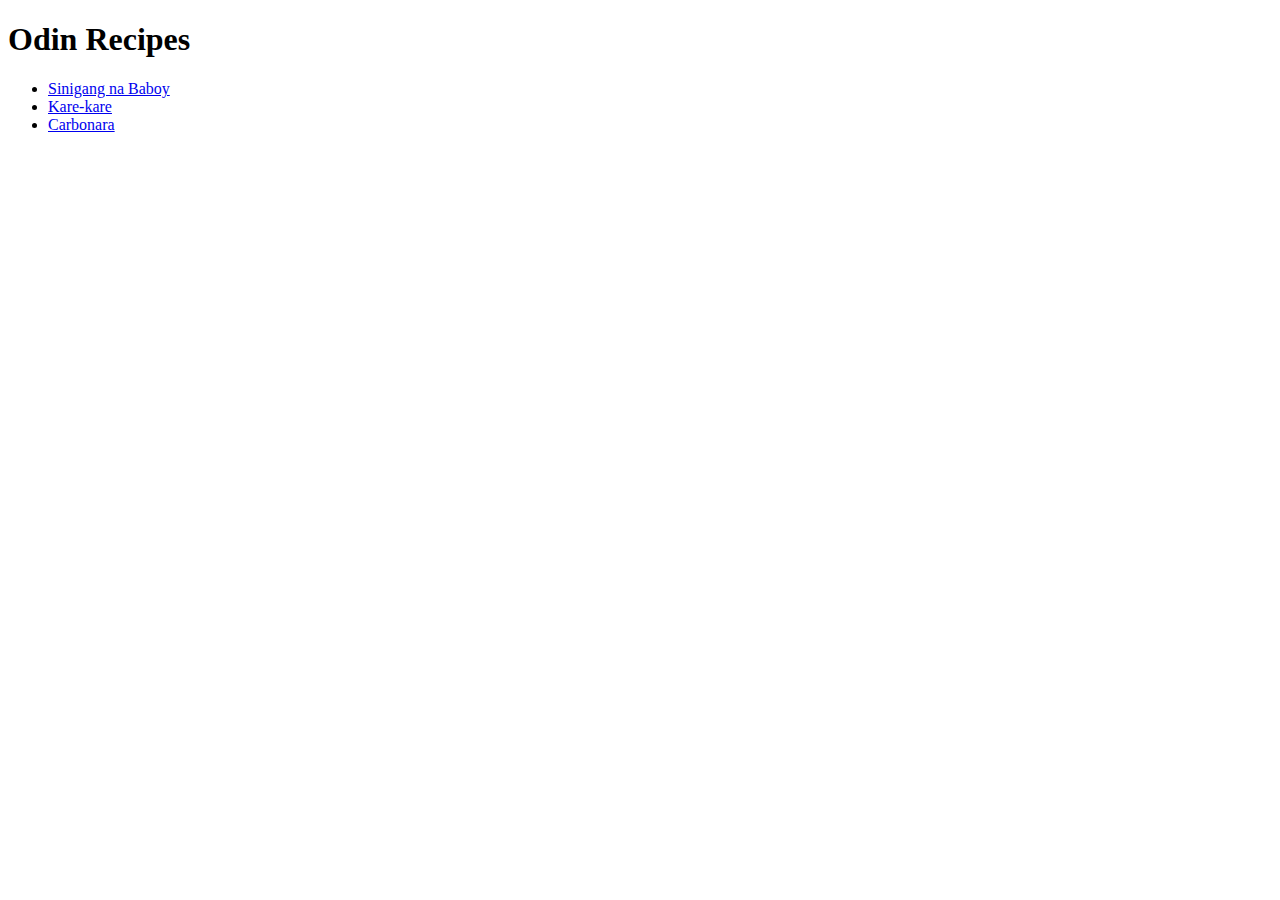
==== index.html @ 8be214cb "Created my first web-based project" ====
<!DOCTYPE html>
<html lang="en">
<head>
    <meta charset="UTF-8">
    <meta name="viewport" content="width=device-width, initial-scale=1.0">
    <title>Odin Recipes</title>
</head>
<body>
    <h1>Odin Recipes</h1>

    <ul>
        <li><a href="recipes/sinigang-na-baboy.html">Sinigang na Baboy</a></li>
        <li><a href="recipes/kare-kare.html">Kare-kare</a></li>
        <li><a href="recipes/carbonara.html">Carbonara</a></li>
    </ul>
    
</body>
</html>
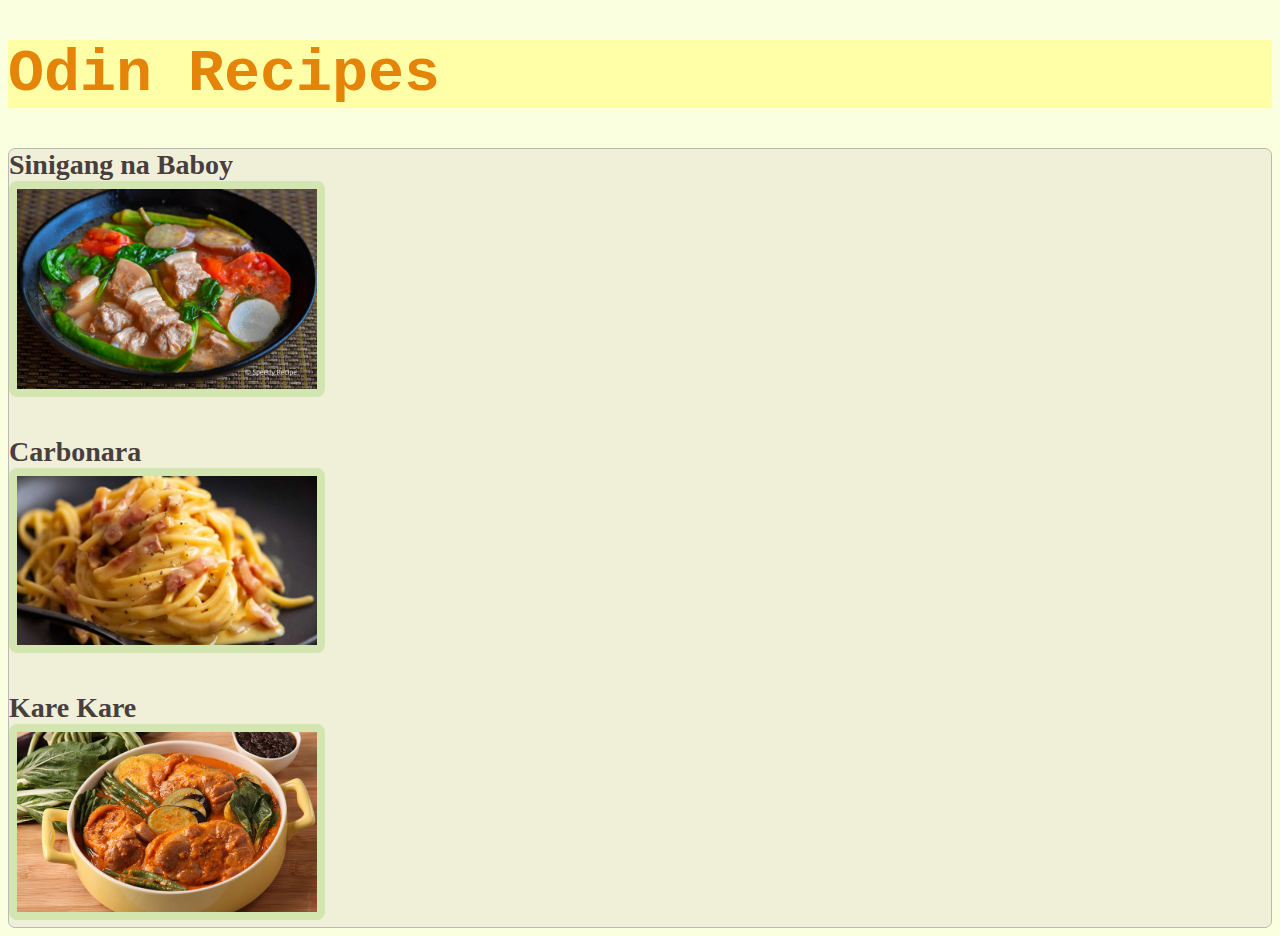
==== commit ac3c2248: "Added styles on the main page. Added classes in index.html" ====
--- a/index.html
+++ b/index.html
@@ -4,15 +4,28 @@
     <meta charset="UTF-8">
     <meta name="viewport" content="width=device-width, initial-scale=1.0">
     <title>Odin Recipes</title>
+    <link rel="stylesheet" href="style.css">
 </head>
 <body>
-    <h1>Odin Recipes</h1>
+    <div class="header">
+        <h1>Odin Recipes</h1>
+    </div>
 
-    <ul>
-        <li><a href="recipes/sinigang-na-baboy.html">Sinigang na Baboy</a></li>
-        <li><a href="recipes/kare-kare.html">Kare-kare</a></li>
-        <li><a href="recipes/carbonara.html">Carbonara</a></li>
-    </ul>
-    
+    <div class="recipe-tab">            
+        <a href="recipes/sinigang-na-baboy.html">Sinigang na Baboy</a>
+        <br>
+        <a class="recipe-img sinigang" href="recipes/sinigang-na-baboy.html"> <img src="images/sinigang.jpg" alt="Sinigang">
+        <br> 
+        <br>
+        <a href="recipes/carbonara.html">Carbonara</a>  
+        <br>
+        <a class="recipe-img carbonara" href="recipes/carbonara.html"><img src="images/carbonara.jpg" alt="Carbonara">
+        <br>
+        <br>
+        <a href="recipes/kare-kare.html">Kare Kare</a>
+        <br>
+        <a class="recipe-img kare-kare" href="recipes/kare-kare.html"><img src="images/kare-kare.jpg" alt="Kare-kare">        
+    </div>
+
 </body>
 </html>--- a/style.css
+++ b/style.css
@@ -0,0 +1,40 @@
+body {
+    background-color: rgb(250, 255, 223);
+}
+
+.header {
+    background-color: rgb(255, 255, 168);
+    
+}
+
+.header  h1 {
+    color: rgb(228, 133, 10);
+    font-size: 60px;
+    font-weight: bold;
+    font-family:'Courier New', Courier, monospace;
+}
+
+.recipe-tab {
+    background-color:rgb(240, 240, 217);
+    border-style: solid;
+    border-width: 1px;
+    border-color: rgb(185, 185, 185);
+    border-radius: 7px;
+}
+
+.recipe-tab a{
+    color: rgb(73, 62, 62);
+    font-size: 28px;
+    text-decoration: none;
+    font-weight: bold;
+}
+
+.recipe-tab .recipe-img img {
+    padding-top: 10p;
+    width: 300px;
+    height: auto;
+    border-style: solid;
+    border-color: rgb(211, 230, 177);
+    border-width: 8px;
+    border-radius: 8px;
+}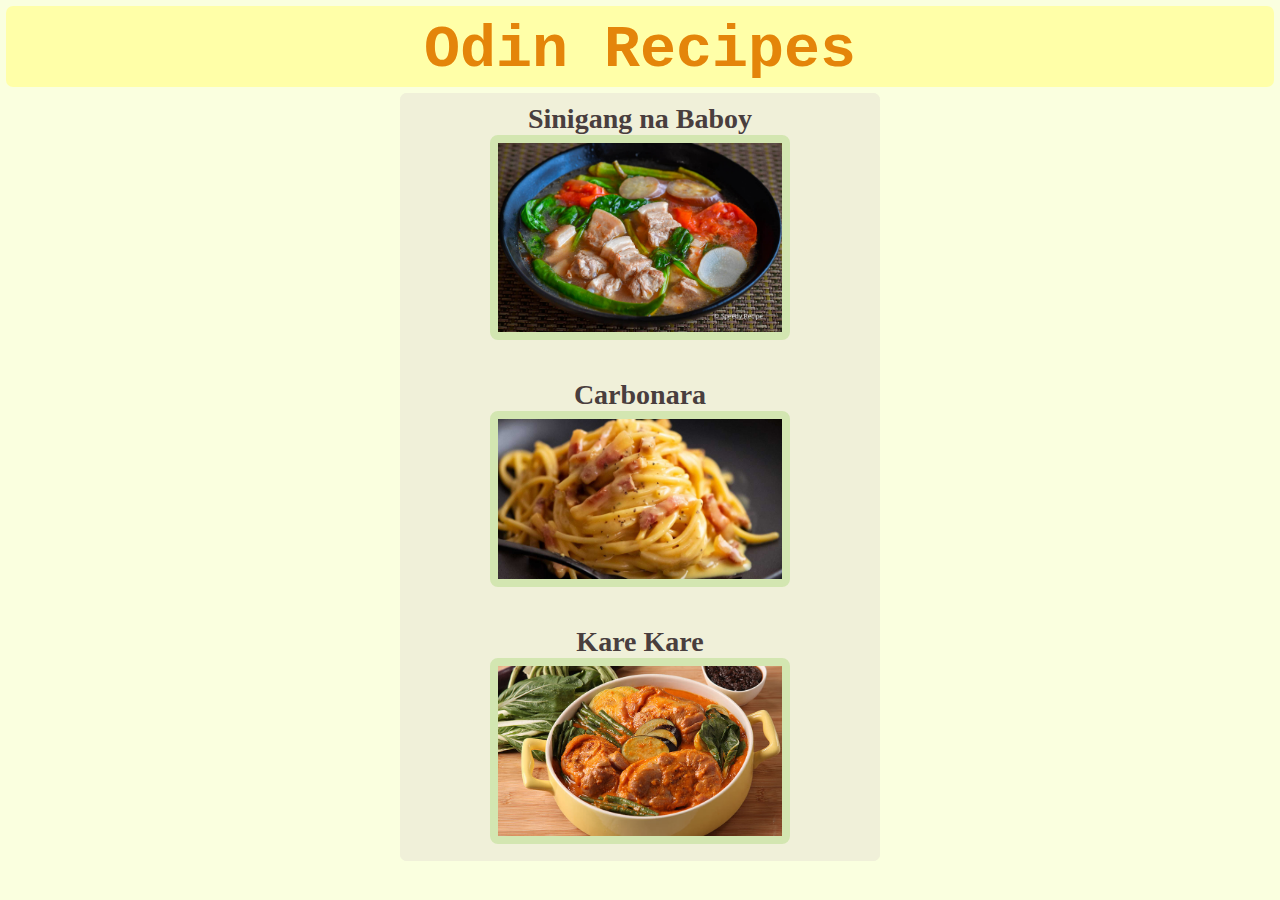
==== commit 8153f4b1: "Properly uses the Box Model on index.html and styles.css" ====
--- a/index.html
+++ b/index.html
@@ -11,20 +11,22 @@
         <h1>Odin Recipes</h1>
     </div>
 
-    <div class="recipe-tab">            
-        <a href="recipes/sinigang-na-baboy.html">Sinigang na Baboy</a>
-        <br>
-        <a class="recipe-img sinigang" href="recipes/sinigang-na-baboy.html"> <img src="images/sinigang.jpg" alt="Sinigang">
-        <br> 
-        <br>
-        <a href="recipes/carbonara.html">Carbonara</a>  
-        <br>
-        <a class="recipe-img carbonara" href="recipes/carbonara.html"><img src="images/carbonara.jpg" alt="Carbonara">
-        <br>
-        <br>
-        <a href="recipes/kare-kare.html">Kare Kare</a>
-        <br>
-        <a class="recipe-img kare-kare" href="recipes/kare-kare.html"><img src="images/kare-kare.jpg" alt="Kare-kare">        
+    <div class="recipe-tab">   
+        <div class="recipe-tab content">
+            <a href="recipes/sinigang-na-baboy.html">Sinigang na Baboy</a>
+            <br>
+            <a class="recipe-img sinigang" href="recipes/sinigang-na-baboy.html"> <img src="images/sinigang.jpg" alt="Sinigang">
+            <br> 
+            <br>
+            <a href="recipes/carbonara.html">Carbonara</a>  
+            <br>
+            <a class="recipe-img carbonara" href="recipes/carbonara.html"><img src="images/carbonara.jpg" alt="Carbonara">
+            <br>
+            <br>
+            <a href="recipes/kare-kare.html">Kare Kare</a>
+            <br>
+            <a class="recipe-img kare-kare" href="recipes/kare-kare.html"><img src="images/kare-kare.jpg" alt="Kare-kare">        
+        </div>           
     </div>
 
 </body>
--- a/style.css
+++ b/style.css
@@ -1,10 +1,21 @@
+*,
+*::before,
+*::after {
+    box-sizing: border-box;
+    margin: 0;
+    padding: 0;
+}
+
 body {
     background-color: rgb(250, 255, 223);
 }
 
 .header {
     background-color: rgb(255, 255, 168);
-    
+    margin: 6px;
+    padding: 10px 0px 3px 0px;
+    border: 1px none;
+    border-radius: 7px;
 }
 
 .header  h1 {
@@ -12,15 +23,25 @@
     font-size: 60px;
     font-weight: bold;
     font-family:'Courier New', Courier, monospace;
+    text-align: center;
 }
 
 .recipe-tab {
     background-color:rgb(240, 240, 217);
-    border-style: solid;
+    width: 30rem;
+    height: 48rem;
+    margin: auto;
+    border-style: none;
     border-width: 1px;
     border-color: rgb(185, 185, 185);
     border-radius: 7px;
 }
+
+.recipe-tab.content {
+    text-align: center;
+    padding: 10px;
+}
+
 
 .recipe-tab a{
     color: rgb(73, 62, 62);
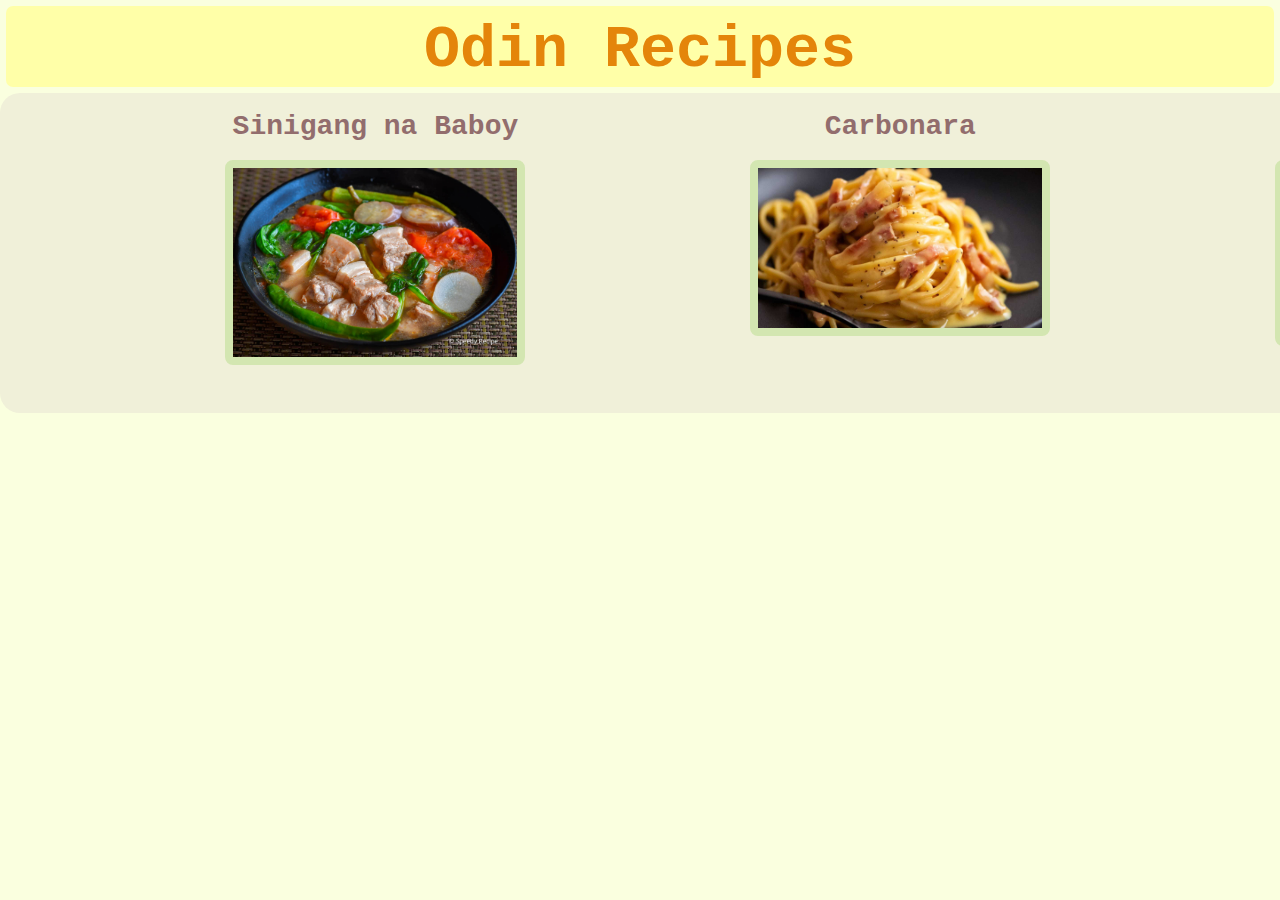
==== commit 90fee1a4: "Edited index.html using proper naming convention. Edited style.css using flexboxes." ====
--- a/index.html
+++ b/index.html
@@ -11,23 +11,19 @@
         <h1>Odin Recipes</h1>
     </div>
 
-    <div class="recipe-tab">   
-        <div class="recipe-tab content">
-            <a href="recipes/sinigang-na-baboy.html">Sinigang na Baboy</a>
-            <br>
+    <div class="recipe-container">   
+        <div class="recipe-item sinigang">
+            <a class="recipe-link" href="recipes/sinigang-na-baboy.html">Sinigang na Baboy</a>
             <a class="recipe-img sinigang" href="recipes/sinigang-na-baboy.html"> <img src="images/sinigang.jpg" alt="Sinigang">
-            <br> 
-            <br>
-            <a href="recipes/carbonara.html">Carbonara</a>  
-            <br>
+        </div>
+        <div class="recipe-item carbonara">
+            <a class="recipe-link" href="recipes/carbonara.html">Carbonara</a>  
             <a class="recipe-img carbonara" href="recipes/carbonara.html"><img src="images/carbonara.jpg" alt="Carbonara">
-            <br>
-            <br>
-            <a href="recipes/kare-kare.html">Kare Kare</a>
-            <br>
-            <a class="recipe-img kare-kare" href="recipes/kare-kare.html"><img src="images/kare-kare.jpg" alt="Kare-kare">        
-        </div>           
+        </div>
+        <div class="recipe-item karekare">
+            <a class="recipe-link" href="recipes/kare-kare.html">Kare Kare</a>
+            <a class="recipe-img kare-kare" href="recipes/kare-kare.html"><img src="images/kare-kare.jpg" alt="Kare-kare"> 
+        </div>
     </div>
-
 </body>
 </html>--- a/style.css
+++ b/style.css
@@ -16,6 +16,8 @@
     padding: 10px 0px 3px 0px;
     border: 1px none;
     border-radius: 7px;
+    display: flex;
+    justify-content: center;
 }
 
 .header  h1 {
@@ -26,36 +28,38 @@
     text-align: center;
 }
 
-.recipe-tab {
-    background-color:rgb(240, 240, 217);
-    width: 30rem;
-    height: 48rem;
-    margin: auto;
-    border-style: none;
-    border-width: 1px;
-    border-color: rgb(185, 185, 185);
-    border-radius: 7px;
+.recipe-container {
+    background-color:rgb(240, 240, 217);     
+    width: 1800px;
+    height: 320px;
+    border-radius: 20px;
+    display: flex;
+    justify-content: space-evenly;  
+    flex-wrap: wrap;
+    margin: 0 auto;
+    padding-left: 113px;
 }
 
-.recipe-tab.content {
+.recipe-item {
     text-align: center;
-    padding: 10px;
+    margin-top: 18px;
 }
 
-
-.recipe-tab a{
-    color: rgb(73, 62, 62);
+.recipe-container .recipe-link{
+    color: rgb(146, 109, 109);
     font-size: 28px;
     text-decoration: none;
     font-weight: bold;
+    font-family:'Courier New', Courier, monospace;
 }
 
-.recipe-tab .recipe-img img {
-    padding-top: 10p;
+.recipe-container .recipe-img img {
+    display: flex;
     width: 300px;
     height: auto;
     border-style: solid;
     border-color: rgb(211, 230, 177);
     border-width: 8px;
     border-radius: 8px;
-}+    margin-top: 18px;
+}
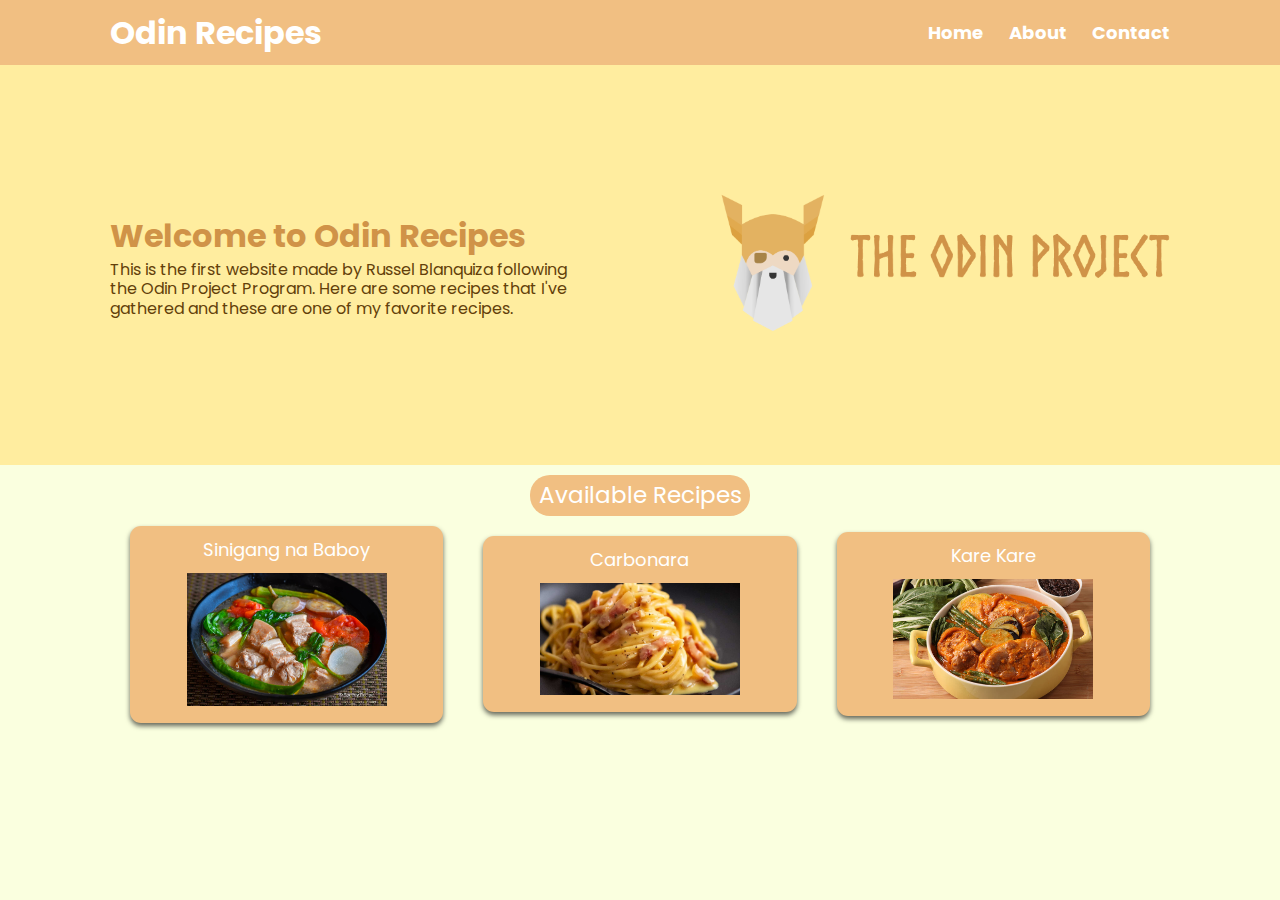
==== commit 78af901a: "Redesigned the main page. Edited index.html refined the elements to achieve the desired outcome. Edi" ====
--- a/index.html
+++ b/index.html
@@ -7,23 +7,54 @@
     <link rel="stylesheet" href="style.css">
 </head>
 <body>
-    <div class="header">
-        <h1>Odin Recipes</h1>
-    </div>
+    <nav class="navbar">
+        <div class="container">
+            <div class="logo">Odin Recipes</div>
+            <ul class="nav">
+                <li>
+                    <a href="#">Home</a>
+                </li>
+                <li>
+                    <a href="#">About</a>
+                </li>
+                <li>
+                    <a href="#">Contact</a>
+                </li>
+            </ul>
+        </div>
+    </nav>
+    
+    <header class="header">
+        <div class="container">
+            <div> 
+                <h1>Welcome to Odin Recipes</h1>
+                <p>
+                    This is the first website made by Russel Blanquiza following
+                    the Odin Project Program.
+                    Here are some recipes that I've gathered and these are
+                    one of my favorite recipes.
+                </p>
+            </div>
+            <img src="images/odin-project-logo.png" alt="Odin Project Logo">
+        </div>
+    </header>
 
-    <div class="recipe-container">   
-        <div class="recipe-item sinigang">
-            <a class="recipe-link" href="recipes/sinigang-na-baboy.html">Sinigang na Baboy</a>
-            <a class="recipe-img sinigang" href="recipes/sinigang-na-baboy.html"> <img src="images/sinigang.jpg" alt="Sinigang">
+    <section class="section">
+        <div class="heading">Available Recipes</div>
+        <div class="container">
+            <div class="recipe-card sinigang">
+                <a class="recipe-link" href="recipes/sinigang-na-baboy.html">Sinigang na Baboy</a>
+                <a class="recipe-img sinigang" href="recipes/sinigang-na-baboy.html"> <img src="images/sinigang.jpg" alt="Sinigang">
+            </div>
+            <div class="recipe-card carbonara">
+                <a class="recipe-link" href="recipes/carbonara.html">Carbonara</a>  
+                <a class="recipe-img carbonara" href="recipes/carbonara.html"><img src="images/carbonara.jpg" alt="Carbonara">
+            </div>
+            <div class="recipe-card karekare">
+                <a class="recipe-link" href="recipes/kare-kare.html">Kare Kare</a>
+                <a class="recipe-img kare-kare" href="recipes/kare-kare.html"><img src="images/kare-kare.jpg" alt="Kare-kare"> 
+            </div>
         </div>
-        <div class="recipe-item carbonara">
-            <a class="recipe-link" href="recipes/carbonara.html">Carbonara</a>  
-            <a class="recipe-img carbonara" href="recipes/carbonara.html"><img src="images/carbonara.jpg" alt="Carbonara">
-        </div>
-        <div class="recipe-item karekare">
-            <a class="recipe-link" href="recipes/kare-kare.html">Kare Kare</a>
-            <a class="recipe-img kare-kare" href="recipes/kare-kare.html"><img src="images/kare-kare.jpg" alt="Kare-kare"> 
-        </div>
-    </div>
+    </section>
 </body>
 </html>--- a/style.css
+++ b/style.css
@@ -1,3 +1,5 @@
+@import url('https://fonts.googleapis.com/css2?family=Poppins:wght@400;700&display=swap');
+
 *,
 *::before,
 *::after {
@@ -8,58 +10,140 @@
 
 body {
     background-color: rgb(250, 255, 223);
+    font-family: 'Poppins', sans-serif ;
+    font-size: 16px;
+    line-height: 1.5;
+    color: rgb(41, 41, 40);
+}
+
+ul {
+    list-style-type: none;
+}
+
+a {
+    text-decoration: none;
+    color: inherit;
+}
+
+img {
+    max-width: 200px;
+    min-width: 200px;
+}
+
+.container {
+    max-width: 1100px;
+    margin: 0 auto;
+    padding: 0 20px;
+}
+
+.navbar {
+    background-color: rgb(241, 191, 130);
+    height: 65px;
+}
+
+.navbar .container {
+    height: 100%;
+    display: flex;
+    justify-content: space-between;
+    align-items: center;
+}
+
+.navbar .container .logo {
+    font-size: 2rem;
+    font-weight: bold;
+    color: #fff;
+}
+
+.navbar .container ul {
+    display: flex;
+    gap: 25px;
+    color: #fff;
+    font-weight: bold;
+    font-size: 18px;
+}
+
+.navbar .container .nav a:hover {
+    color: rgb(92, 75, 75);
 }
 
 .header {
-    background-color: rgb(255, 255, 168);
-    margin: 6px;
-    padding: 10px 0px 3px 0px;
-    border: 1px none;
-    border-radius: 7px;
-    display: flex;
-    justify-content: center;
+    background-color: rgb(255, 237, 159);
+    height: 400px;
 }
 
-.header  h1 {
-    color: rgb(228, 133, 10);
-    font-size: 60px;
-    font-weight: bold;
-    font-family:'Courier New', Courier, monospace;
-    text-align: center;
+.header .container {
+    height: 100%;
+    width: inherit;
+    display: flex;
+    justify-content: space-between;
+    align-items: center;
+    gap: 150px;
 }
 
-.recipe-container {
-    background-color:rgb(240, 240, 217);     
-    width: 1800px;
-    height: 320px;
-    border-radius: 20px;
-    display: flex;
-    justify-content: space-evenly;  
-    flex-wrap: wrap;
-    margin: 0 auto;
-    padding-left: 113px;
+.header img {
+    max-width: 450px;
 }
 
-.recipe-item {
-    text-align: center;
-    margin-top: 18px;
+.header .container h1 {
+    color: rgb(208, 147, 72);
 }
 
-.recipe-container .recipe-link{
-    color: rgb(146, 109, 109);
-    font-size: 28px;
-    text-decoration: none;
-    font-weight: bold;
-    font-family:'Courier New', Courier, monospace;
+.header .container p {
+    color: rgb(99, 63, 10);
+    line-height: 1.2;
 }
 
-.recipe-container .recipe-img img {
+.section .heading {
+    margin: 10px auto;
+    text-align: center;
+    font-size: 23px;
+    background-color: rgb(241, 191, 130);
+    width: 220px;
+    padding: 3px;
+    color: #fff;
+    border-radius: 20px;
+}
+
+.section .container {
     display: flex;
-    width: 300px;
-    height: auto;
-    border-style: solid;
-    border-color: rgb(211, 230, 177);
-    border-width: 8px;
-    border-radius: 8px;
-    margin-top: 18px;
+    justify-content: space-between;
+    align-items: center;
 }
+
+.section .container .recipe-card {
+    display: flex;
+    flex: 1 0 0;
+    flex-direction: column;
+    justify-content: center;
+    align-items: center;
+
+    background-color: rgb(241, 191, 130);
+    padding: 10px 0px;
+    border-radius: 11px;
+    box-shadow: 0 3px 5px rgba(0, 0, 0, 0.6);
+    margin: 0 20px;
+
+    font-size: large;
+    color: #fff;
+}
+
+.section .container .recipe-card .recipe-link {
+    margin-bottom: 10px;
+}
+
+@media(max-width: 768px) {
+    .header .container {
+        flex-direction: column;
+        padding-top: 20px;
+        text-align: center;
+    }
+
+    .header  {
+        height: 500px;
+      }
+
+    .section .container {
+        display: block;
+        text-align: center;
+    }
+}